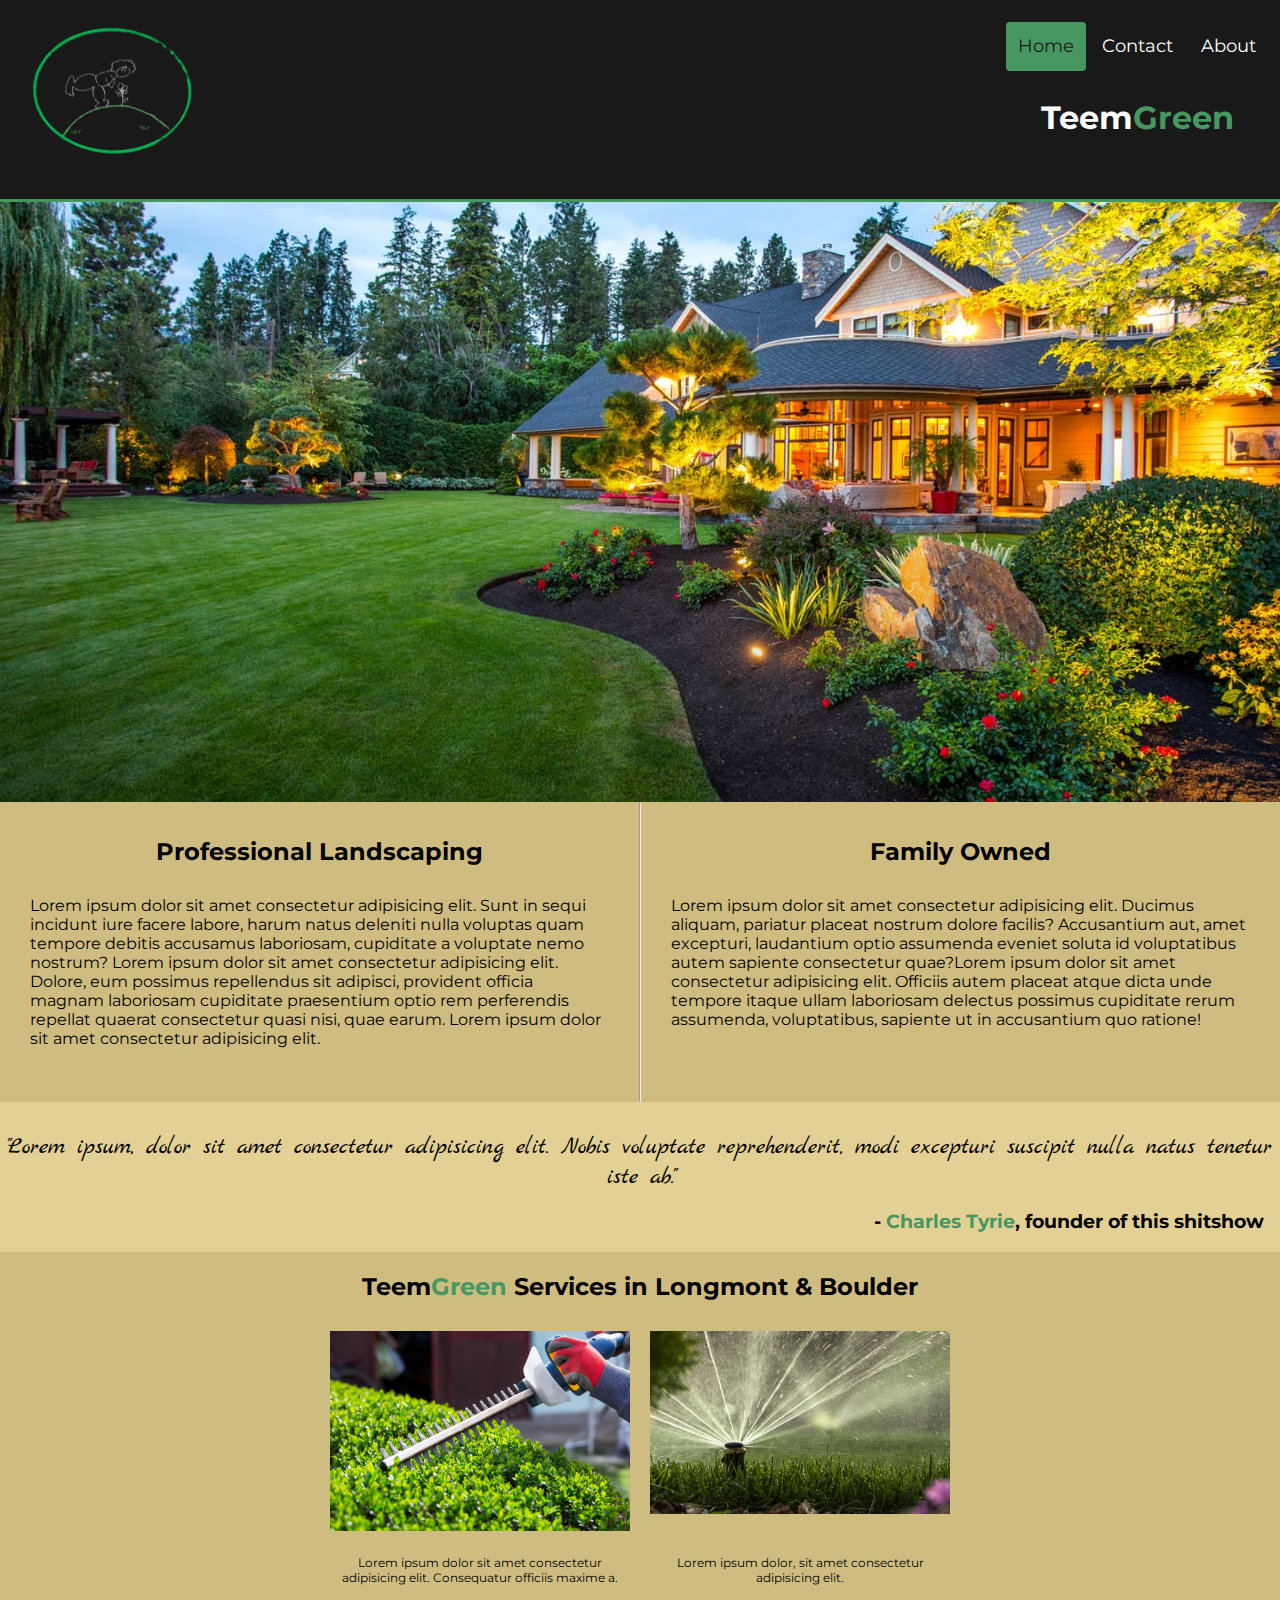
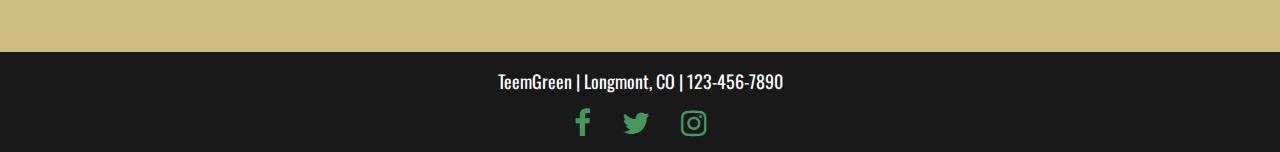
==== index.html @ b891c6e7 "aaaaaaaa" ====
<!DOCTYPE html>
<html lang="en">
<head>
    <meta charset="UTF-8">
    <meta name="viewport" content="width=device-width, initial-scale=1.0">
    <title>TeemGreen v2</title>
    <link rel="stylesheet" href="style.css">
    <link href="https://fonts.googleapis.com/css2?family=Montserrat&display=swap" rel="stylesheet">
    <link href="https://fonts.googleapis.com/css2?family=Oswald:wght@300&display=swap" rel="stylesheet">
    <link rel="stylesheet" href="https://cdnjs.cloudflare.com/ajax/libs/font-awesome/4.7.0/css/font-awesome.min.css">
    <link href="https://fonts.googleapis.com/css2?family=Marck+Script&display=swap" rel="stylesheet">

</head>

<body>
    <header>
        <img class="dan-logo" src="dan-logo.png">
        
        <div class="header-right">
            <a class="active" href="#">Home</a>
            <a href="#">Contact</a>
            <a href="#">About</a>
            <h1>Teem<span>Green</span></h1>
            </div>
      
        </div>

        
    </header>

<section>
    <img class="mySlides" src="landscape.jpg" style="width:100%">
    <!--<img class="mySlides" src="landscape2.jpg" style="width:100%">
    <img class="mySlides" src="landscape3.jpg" style="width:100%"> -->
</section>

<section class="home-text">
    <div class="pro-landscaping">
    <h2>Professional Landscaping</h2>
    <p>Lorem ipsum dolor sit amet consectetur adipisicing elit. Sunt in sequi incidunt iure facere labore, harum natus deleniti nulla voluptas quam tempore debitis accusamus laboriosam, cupiditate a voluptate nemo nostrum? Lorem ipsum dolor sit amet consectetur adipisicing elit. Dolore, eum possimus repellendus sit adipisci, provident officia magnam laboriosam cupiditate praesentium optio rem perferendis repellat quaerat consectetur quasi nisi, quae earum. Lorem ipsum dolor sit amet consectetur adipisicing elit. </p>
    </div>

    <hr>

<div class="family-owned">
        <h2>Family Owned</h2>
        <p>Lorem ipsum dolor sit amet consectetur adipisicing elit. Ducimus aliquam, pariatur placeat nostrum dolore facilis? Accusantium aut, amet excepturi, laudantium optio assumenda eveniet soluta id voluptatibus autem sapiente consectetur quae?Lorem ipsum dolor sit amet consectetur adipisicing elit. Officiis autem placeat atque dicta unde tempore itaque ullam laboriosam delectus possimus cupiditate rerum assumenda, voluptatibus, sapiente ut in accusantium quo ratione!</p>
    </div>
</section>

<section class="motto">
    <div>
        <p>"Lorem ipsum, dolor sit amet consectetur adipisicing elit. Nobis voluptate reprehenderit, modi excepturi suscipit nulla natus tenetur iste ab."</p>
        <br>
        <h3>- <span>Charles Tyrie</span>, founder of this shitshow</h3>
    </div>

</section>


<section class="services-homepage">
    <h2>Teem<span>Green</span> Services in Longmont & Boulder</h2>
    <div class="services">


        <div><img src="bush-trim.jpg"></div>

        <div><img src="./sprinkler.jpeg" alt="sprinkler"></div>
    

        <div><p>Lorem ipsum dolor sit amet consectetur adipisicing elit. Consequatur officiis maxime a.</p></div>

        <div><p>Lorem ipsum dolor, sit amet consectetur adipisicing elit. </p></div>
    </div>
</section>
<footer>
    <p>TeemGreen | Longmont, CO | 123-456-7890</p>
    
    <div class="social-media-btns" class="icon-fade">
        <a href="#" class="fa fa-facebook"></a>
        <a href="#" class="fa fa-twitter"></a>
        <a href="#" class="fa fa-instagram"></a>
    </div>
</footer>


</body>

 <script src="./app.js"></script> 

</html>
---- style.css ----
* {
    margin: 0;
    padding: 0;
}

/* 
#19191A black
#479761 green
#CEBC81 yellowish   
#A16E83 dark pink
##B19f9E grayish pink */

/* -------------------------HEADER --------------*/
header {
    overflow: hidden;
    background-color: #19191A;
    padding: 20px 10px;
    /* padding : top bottom */
    border-bottom: 3px solid #479761;
    
}

header a {
    float: left;
    color: white;
    text-align: center;
    padding: 12px;
    text-decoration: none;
    font-size: 18px;
    line-height: 25px; /* sets amount of space above and below inline elements */ 
    border-radius: 4px;
    margin: 2px;
}

.dan-logo {
    width: 220px;
    transform: translate(-20px);
}

header a:hover {
    background-color: #479761;
    color: #19191A;
}

header a.active {
    background-color: #479761;
    color: #19191A;
}

.header-right {
    float: right;
    color: white;
    line-height: 90px;
    font-family: 'Montserrat', sans-serif;
}

.header-right h1 {
    text-align: center;

}

.header-right span {
    color: #479761;
}

/*-------BODY------------*/

section {
    background-color: #CEBC81;
}

.mySlides {
    height: 600px;
}

.home-text {
    font-family: 'Montserrat', sans-serif;
    height: 300px;
    display: flex;
}

.home-text h2 {
    text-align: center;
    padding-top: 35px;
}

.home-text p {
    margin: 30px;
}

.home-text div {
    width: 100%;
}


.motto {
    background-color: rgb(226, 208, 149);
    height: 150px;
}
.motto p {
    padding-top: 30px;
    text-align: center;
    font-family: 'Marck Script', cursive;
    font-size: 24px;
}

.motto h3{
    text-align: right;
    font-family: 'Montserrat', sans-serif;
    padding-right: 16px;
}

.motto span {
    color: #479761;
}

.services-homepage {
    height: 400px;
    justify-content: center;
    align-items: center;
}

.services-homepage h2{
    text-align: center;
    padding: 20px;
    font-family: 'Montserrat', sans-serif;
}

.services-homepage img {
    width: 300px;
} 

.services-homepage p {
    width: 300px;
    font-family: 'Montserrat', sans-serif;
    font-size: 12px;
    text-align: center;
}

.services-homepage span {
    color: #479761;
}

.services {
    display: grid;
    grid-template-columns: auto auto;
    width: auto;
    justify-content: center;
}

.services div {
    margin: 10px;
}



/* -------FOOTER --------*/

footer {
    height: 100px;
    background-color:  #19191A; 
    color: white;
    font-family: 'Oswald', sans-serif;
    display: grid;
    place-items: center center; /* short hand for align-items and justify items */ 
    justify-content: space-evenly;
}

footer p {
    font-size: 18px;
    padding-top: 15px;
}

footer a {
    text-decoration: none;
    color: #479761;
    padding: 12px;
}

footer a:hover {
    color: white;
}

.social-media-btns {
   font-size: 30px;
}


@media screen and (max-width: 500px) {
    .header a {
      float: none;
      display: block;
      text-align: left;
    }
    .header-right {
      float: none;
    }


  }
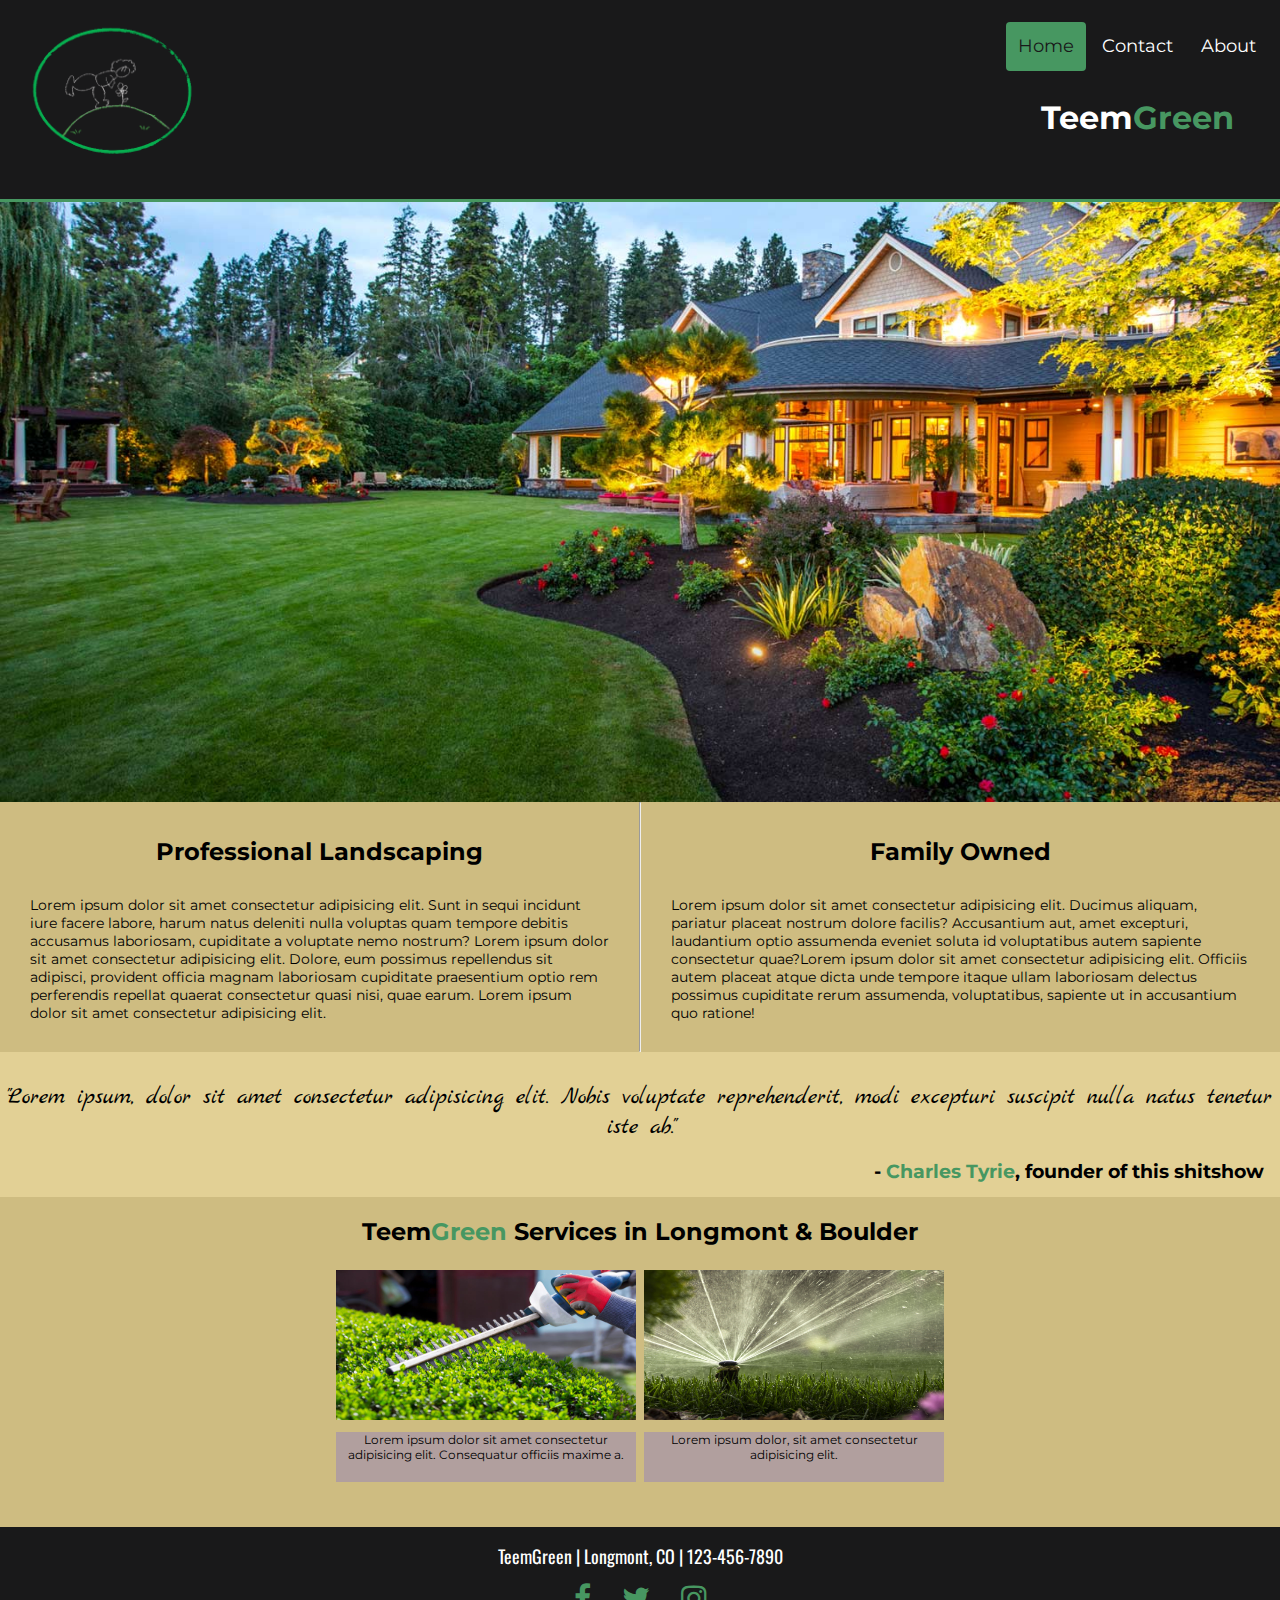
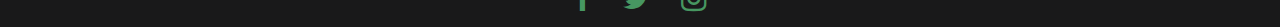
==== commit ba73ee4e: "aaaffff" ====
--- a/index.html
+++ b/index.html
@@ -17,8 +17,8 @@
         <img class="dan-logo" src="dan-logo.png">
         
         <div class="header-right">
-            <a class="active" href="#">Home</a>
-            <a href="#">Contact</a>
+            <a class="active" href="./index.html">Home</a>
+            <a href="./contact.html">Contact</a>
             <a href="#">About</a>
             <h1>Teem<span>Green</span></h1>
             </div>
--- a/style.css
+++ b/style.css
@@ -8,7 +8,7 @@
 #479761 green
 #CEBC81 yellowish   
 #A16E83 dark pink
-##B19f9E grayish pink */
+#B19f9E grayish pink */
 
 /* -------------------------HEADER --------------*/
 header {
@@ -17,6 +17,7 @@
     padding: 20px 10px;
     /* padding : top bottom */
     border-bottom: 3px solid #479761;
+    height: 100%;
     
 }
 
@@ -75,8 +76,9 @@
 
 .home-text {
     font-family: 'Montserrat', sans-serif;
-    height: 300px;
+    height: 100%;
     display: flex;
+    width: 100%;
 }
 
 .home-text h2 {
@@ -86,6 +88,7 @@
 
 .home-text p {
     margin: 30px;
+    font-size: 14px;
 }
 
 .home-text div {
@@ -95,7 +98,7 @@
 
 .motto {
     background-color: rgb(226, 208, 149);
-    height: 150px;
+    height: 100%;
 }
 .motto p {
     padding-top: 30px;
@@ -108,6 +111,7 @@
     text-align: right;
     font-family: 'Montserrat', sans-serif;
     padding-right: 16px;
+    padding-bottom: 14px;
 }
 
 .motto span {
@@ -115,7 +119,7 @@
 }
 
 .services-homepage {
-    height: 400px;
+    height: 330px;
     justify-content: center;
     align-items: center;
 }
@@ -128,13 +132,17 @@
 
 .services-homepage img {
     width: 300px;
+    height: 150px;
 } 
 
 .services-homepage p {
     width: 300px;
+    height: 50px;
     font-family: 'Montserrat', sans-serif;
     font-size: 12px;
     text-align: center;
+    align-items: center;
+    background-color: #B19f9E;
 }
 
 .services-homepage span {
@@ -149,8 +157,10 @@
 }
 
 .services div {
-    margin: 10px;
-}
+    padding: 4px;
+}
+
+/*--------------CONTACT PAGE---------*/
 
 
 
@@ -186,7 +196,11 @@
 }
 
 
-@media screen and (max-width: 500px) {
+@media screen and (max-width: 768px) {
+    .header {
+        display: block;
+    }
+
     .header a {
       float: none;
       display: block;
@@ -194,7 +208,11 @@
     }
     .header-right {
       float: none;
-    }
-
+      display: block;
+    }
+
+    .home-text p {
+        font-size: 10px;
+    }
 
   }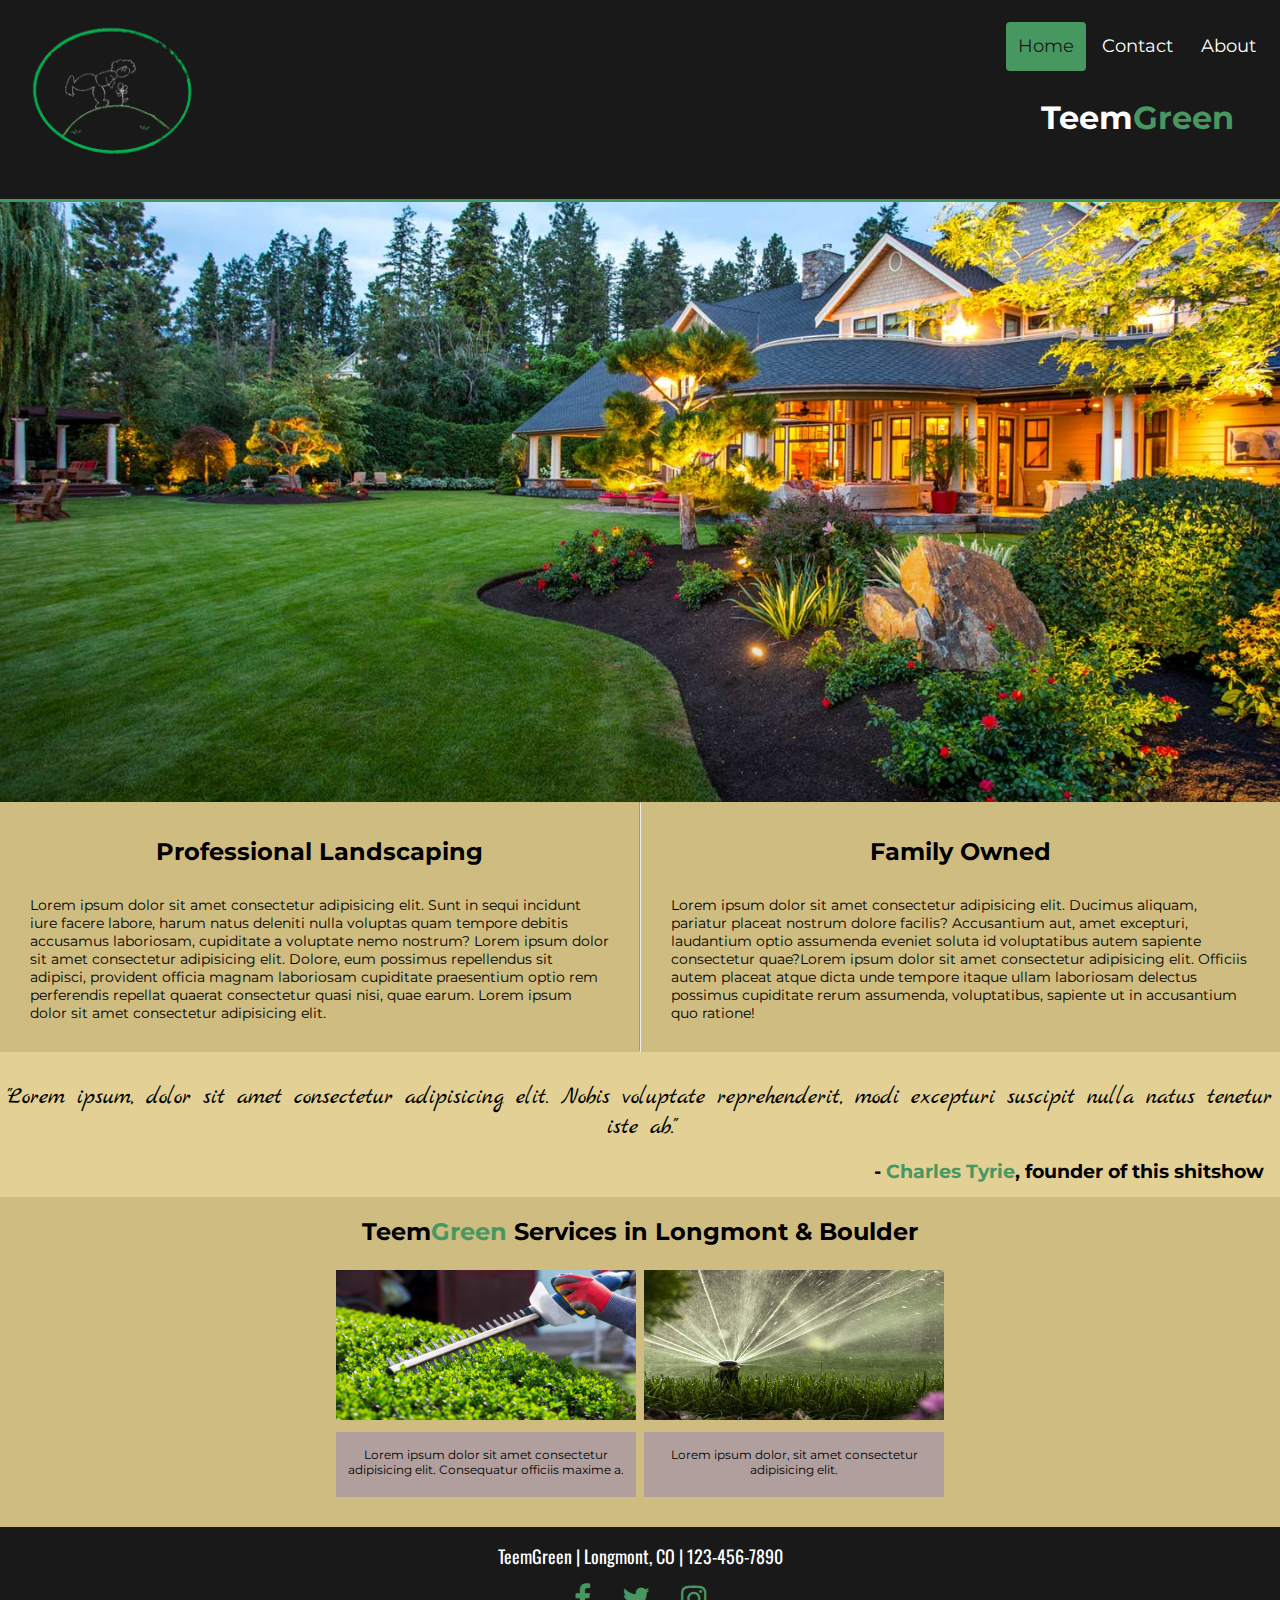
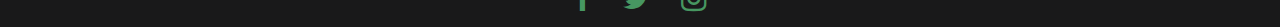
==== commit 581ea222: "wwwww" ====
--- a/index.html
+++ b/index.html
@@ -68,9 +68,9 @@
         <div><img src="./sprinkler.jpeg" alt="sprinkler"></div>
     
 
-        <div><p>Lorem ipsum dolor sit amet consectetur adipisicing elit. Consequatur officiis maxime a.</p></div>
+        <div class="service-text"><p>Lorem ipsum dolor sit amet consectetur adipisicing elit. Consequatur officiis maxime a.</p></div>
 
-        <div><p>Lorem ipsum dolor, sit amet consectetur adipisicing elit. </p></div>
+        <div class="service-text"><p>Lorem ipsum dolor, sit amet consectetur adipisicing elit. </p></div>
     </div>
 </section>
 <footer>
--- a/style.css
+++ b/style.css
@@ -18,7 +18,6 @@
     /* padding : top bottom */
     border-bottom: 3px solid #479761;
     height: 100%;
-    
 }
 
 header a {
@@ -143,6 +142,7 @@
     text-align: center;
     align-items: center;
     background-color: #B19f9E;
+    padding-top: 15px;
 }
 
 .services-homepage span {
@@ -163,6 +163,98 @@
 /*--------------CONTACT PAGE---------*/
 
 
+.info h1 {
+    text-align: center;
+    padding: 20px;
+    font-family: 'Montserrat', sans-serif;
+    font-weight: 900;
+}
+
+.info i {
+    font-size: 80px;
+    color: #479761;
+    padding-left: 40px;
+    padding-top: 10px;
+}
+
+.info-block {
+    background-color: grey;
+}
+
+.contact-info {
+    display: grid;
+    align-content: center;
+    background-image: url(./landscape3.jpg);
+    background-size: cover;
+    background-repeat: no-repeat;
+    background-position: bottom;
+    
+}
+
+.contact-info div{
+    padding: 20px;
+}
+
+
+
+.contact-page-img img {
+    width: 700px;
+    
+}
+
+.phone-number, .location {
+    display: block;
+    font-family: 'Montserrat', sans-serif;
+
+}
+
+.booking h2 {
+    background-color: rgb(226, 208, 149);
+    text-align: center;
+    padding: 20px;
+    font-family: 'Montserrat', sans-serif;
+    font-size: 16px;
+}
+
+.booking span {
+    color: #479761;
+}
+
+.contact-form {
+    height: 275px;
+    display: flex;
+    justify-content: center;
+    
+}
+
+input, select, button {
+    display: block;
+    width: 200px;
+    height: 30px;
+    text-align: center;
+    margin: 5px;
+    
+}
+
+button {
+    background-color: #479761;
+    border: none;
+}
+
+#fname {
+    margin-top: 20px;
+}
+
+.map-bg {
+    padding-top: 20px;
+    padding-left: 15px;
+}
+
+#map { 
+    width: 300px;
+    height: 220px;
+    background-color: grey;
+}
 
 /* -------FOOTER --------*/
 
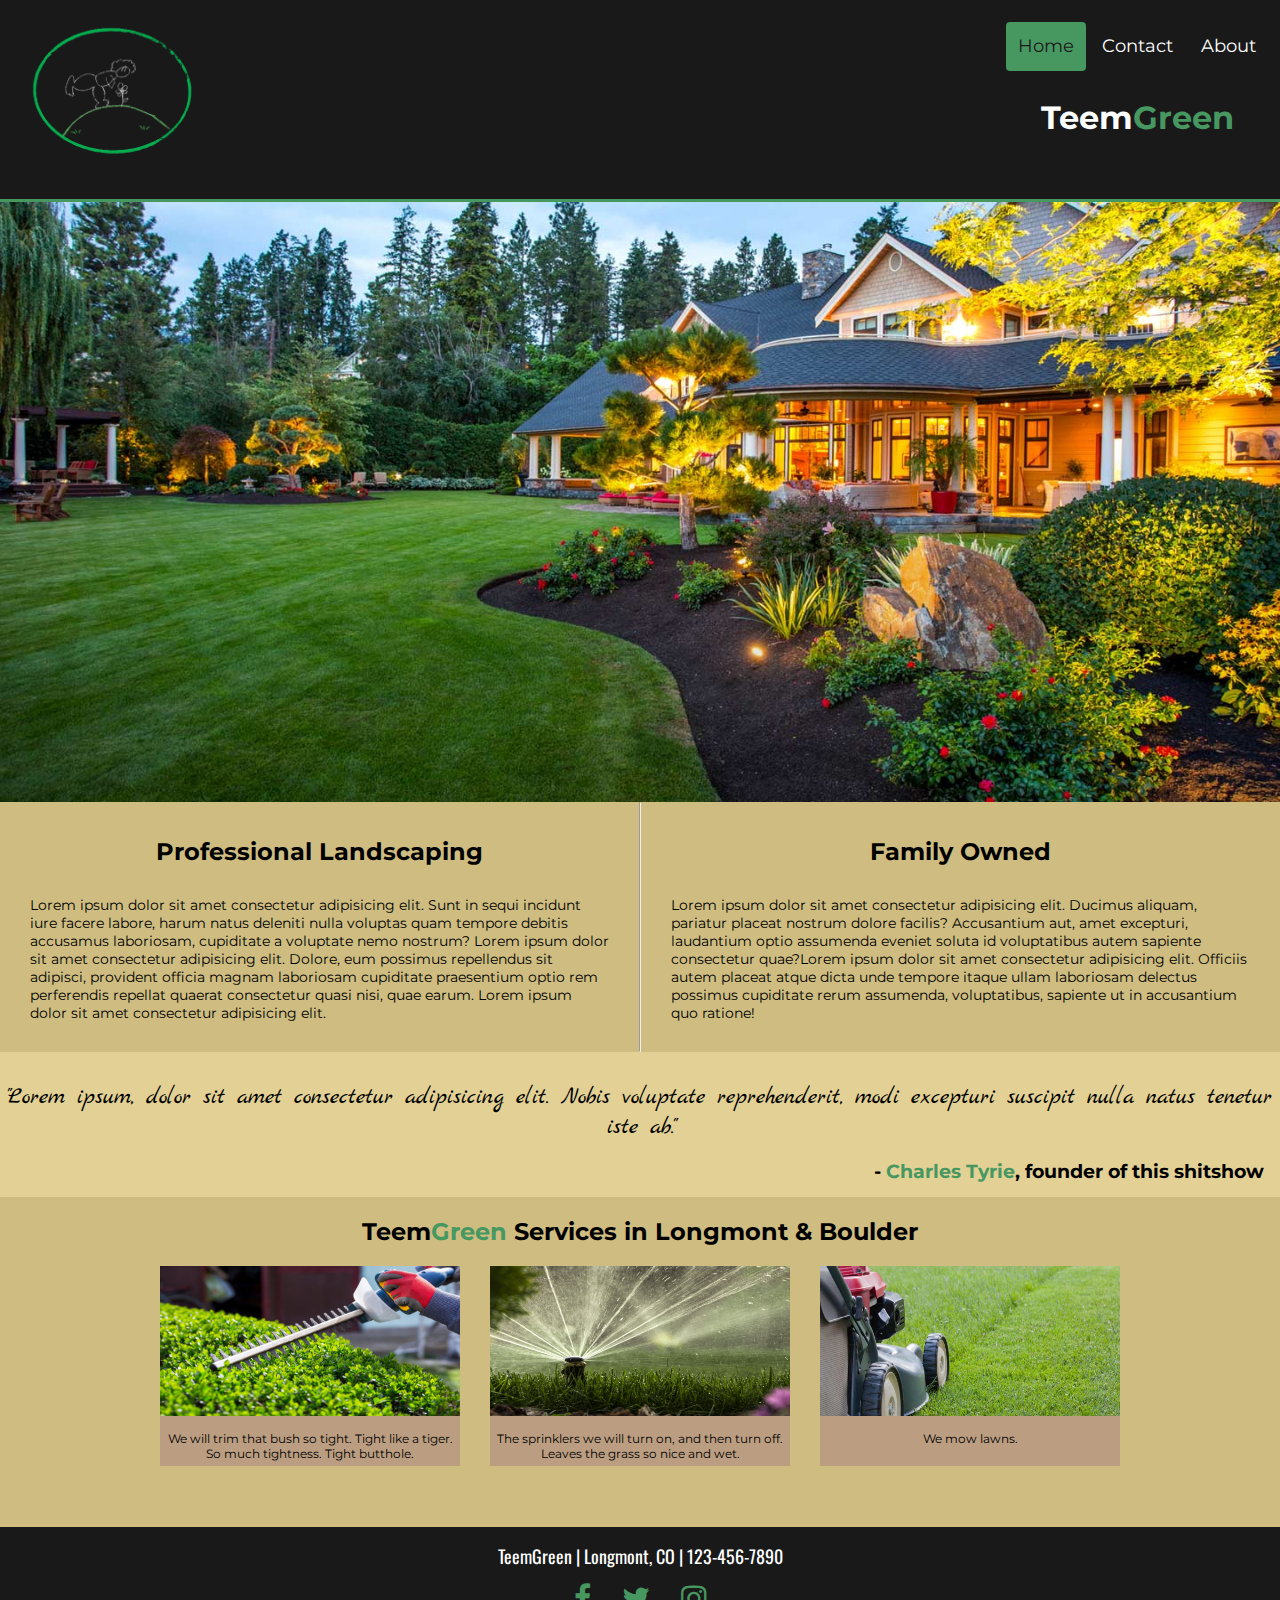
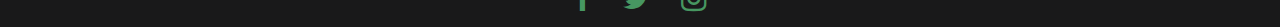
==== commit a83feb34: "rererer" ====
--- a/index.html
+++ b/index.html
@@ -19,7 +19,7 @@
         <div class="header-right">
             <a class="active" href="./index.html">Home</a>
             <a href="./contact.html">Contact</a>
-            <a href="#">About</a>
+            <a href="./about.html">About</a>
             <h1>Teem<span>Green</span></h1>
             </div>
       
@@ -63,14 +63,18 @@
     <div class="services">
 
 
-        <div><img src="bush-trim.jpg"></div>
+        <img src="bush-trim.jpg">
 
-        <div><img src="./sprinkler.jpeg" alt="sprinkler"></div>
+        <img src="./sprinkler.jpeg" alt="sprinkler">
     
+        <img src="./lawnmower.jpg">
 
-        <div class="service-text"><p>Lorem ipsum dolor sit amet consectetur adipisicing elit. Consequatur officiis maxime a.</p></div>
+        <p>We will trim that bush so tight. Tight like a tiger. So much tightness. Tight butthole.</p>
 
-        <div class="service-text"><p>Lorem ipsum dolor, sit amet consectetur adipisicing elit. </p></div>
+        <p>The sprinklers we will turn on, and then turn off. Leaves the grass so nice and wet. </p>
+
+        <p>We mow lawns.</p>
+        
     </div>
 </section>
 <footer>
--- a/style.css
+++ b/style.css
@@ -1,6 +1,7 @@
 * {
     margin: 0;
     padding: 0;
+    box-sizing: border-box;
 }
 
 /* 
@@ -58,7 +59,6 @@
     text-align: center;
 
 }
-
 .header-right span {
     color: #479761;
 }
@@ -141,7 +141,7 @@
     font-size: 12px;
     text-align: center;
     align-items: center;
-    background-color: #B19f9E;
+    background-color: rgb(161, 110, 131, .4);
     padding-top: 15px;
 }
 
@@ -151,8 +151,8 @@
 
 .services {
     display: grid;
-    grid-template-columns: auto auto;
-    width: auto;
+    grid-template-columns: auto auto auto;
+    grid-column-gap: 30px;
     justify-content: center;
 }
 
@@ -168,18 +168,16 @@
     padding: 20px;
     font-family: 'Montserrat', sans-serif;
     font-weight: 900;
+    letter-spacing: 2px;
 }
 
 .info i {
     font-size: 80px;
     color: #479761;
-    padding-left: 40px;
+    padding-left: 10px;
     padding-top: 10px;
 }
 
-.info-block {
-    background-color: grey;
-}
 
 .contact-info {
     display: grid;
@@ -188,7 +186,7 @@
     background-size: cover;
     background-repeat: no-repeat;
     background-position: bottom;
-    
+    height: 400px;
 }
 
 .contact-info div{
@@ -205,7 +203,11 @@
 .phone-number, .location {
     display: block;
     font-family: 'Montserrat', sans-serif;
-
+    font-size: 14px;
+    width: 162px;
+    background-color: rgba(160, 160, 160, 0.788);
+    justify-self: right;
+    text-align: center;
 }
 
 .booking h2 {
@@ -233,12 +235,16 @@
     height: 30px;
     text-align: center;
     margin: 5px;
-    
+  
 }
 
 button {
     background-color: #479761;
     border: none;
+    font-family: 'Montserrat', sans-serif;
+    font-weight: bolder;
+    text-transform: uppercase;
+    
 }
 
 #fname {
@@ -255,6 +261,117 @@
     height: 220px;
     background-color: grey;
 }
+
+.subscribe{
+    background-color: rgb(226, 208, 149);
+    font-family: 'Montserrat', sans-serif;
+}
+
+.subscribe h2 {
+    text-align: center;
+    padding: 20px;
+    letter-spacing: 1px;
+}
+
+.subscribe p {
+    text-align: center;
+}
+
+.submit-email {
+    display: grid;
+    grid-template-columns: auto auto;
+    justify-content: center;
+    padding: 20px;
+}
+
+/* ----------------ABOUT US -----------*/
+
+.about-us {
+    text-align: center;
+    font-family: 'Montserrat', sans-serif;
+}
+
+.about-us h1 {
+    padding: 20px;
+    letter-spacing: 1px;
+}
+
+.about-us p{
+    line-height: 22px;
+    padding: 0px 80px 25px 80px;
+    
+}   
+
+.about-us img {
+    width: 85%;
+    height: 100%;
+    margin: -4px;
+}
+
+.awards {
+    text-align: center;
+    font-family: 'Montserrat', sans-serif;
+    background-color: rgb(226, 208, 149);
+}
+
+.awards h1 {
+    padding: 20px;
+    letter-spacing: 1px;
+}
+
+.awards p {
+    line-height: 22px;
+    padding-bottom: 25px;
+    padding: 0px 80px 25px 80px;
+}
+
+.awards img {
+    width: 85%;
+    height: 80%;
+    margin: -4px;
+}
+
+.meet-the-teem {
+    font-family: 'Montserrat', sans-serif;
+    text-align: center;
+    height: 435px;
+}
+
+.meet-the-teem h1 {
+    padding: 20px;
+    letter-spacing: 1px;
+}
+
+.meet-the-teem p {
+    padding: 0px 80px 25px 80px;
+    line-height: 22px;
+}
+
+.meet-the-teem img {
+    width: 100%;
+    object-fit: cover;
+}
+
+.meet-the-teem h3 {
+    font-size: 14px;
+}
+
+.teem {
+    display: grid;
+    grid-template-columns: 300px 300px;
+    grid-column-gap: 100px;
+    grid-row-gap: 15px;
+    justify-content: center;
+}
+
+#marn {
+    height: 200px;
+}
+
+.meet-the-teem span {
+    color: #479761;
+}
+
 
 /* -------FOOTER --------*/
 
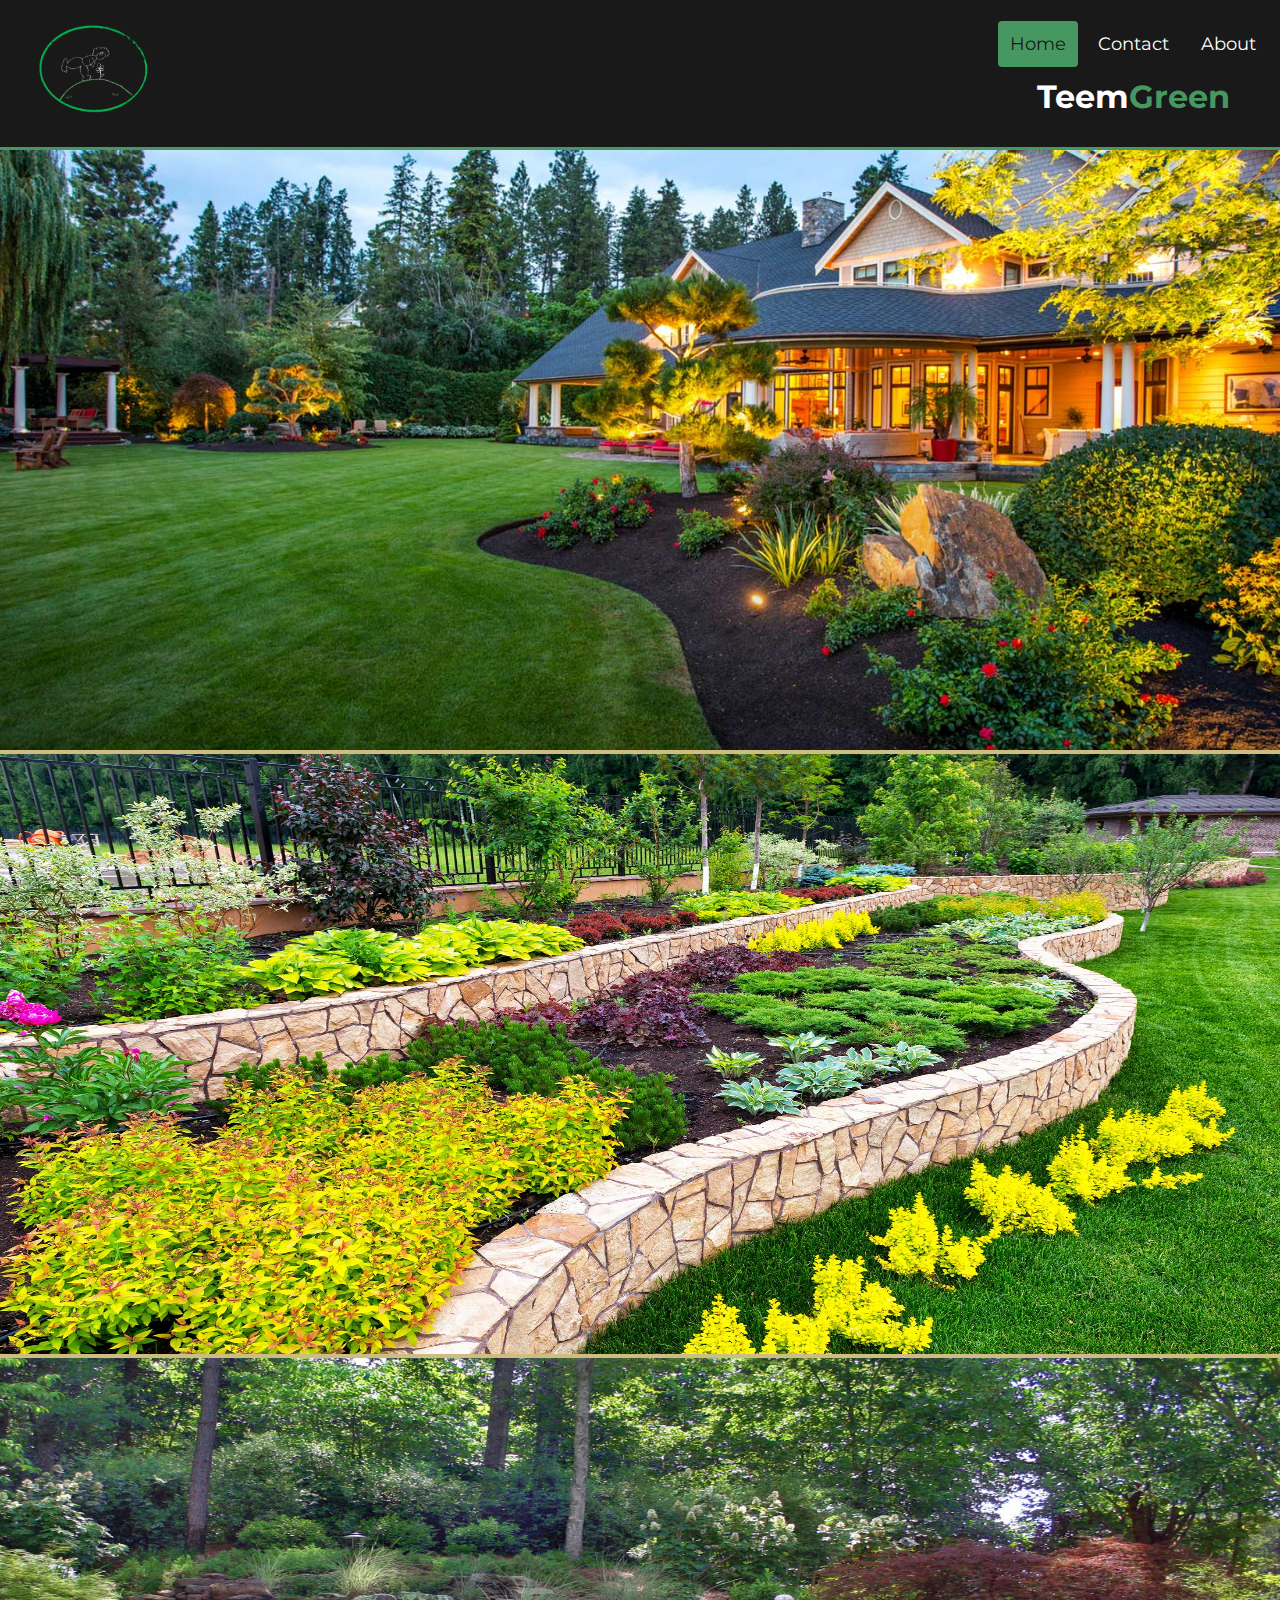
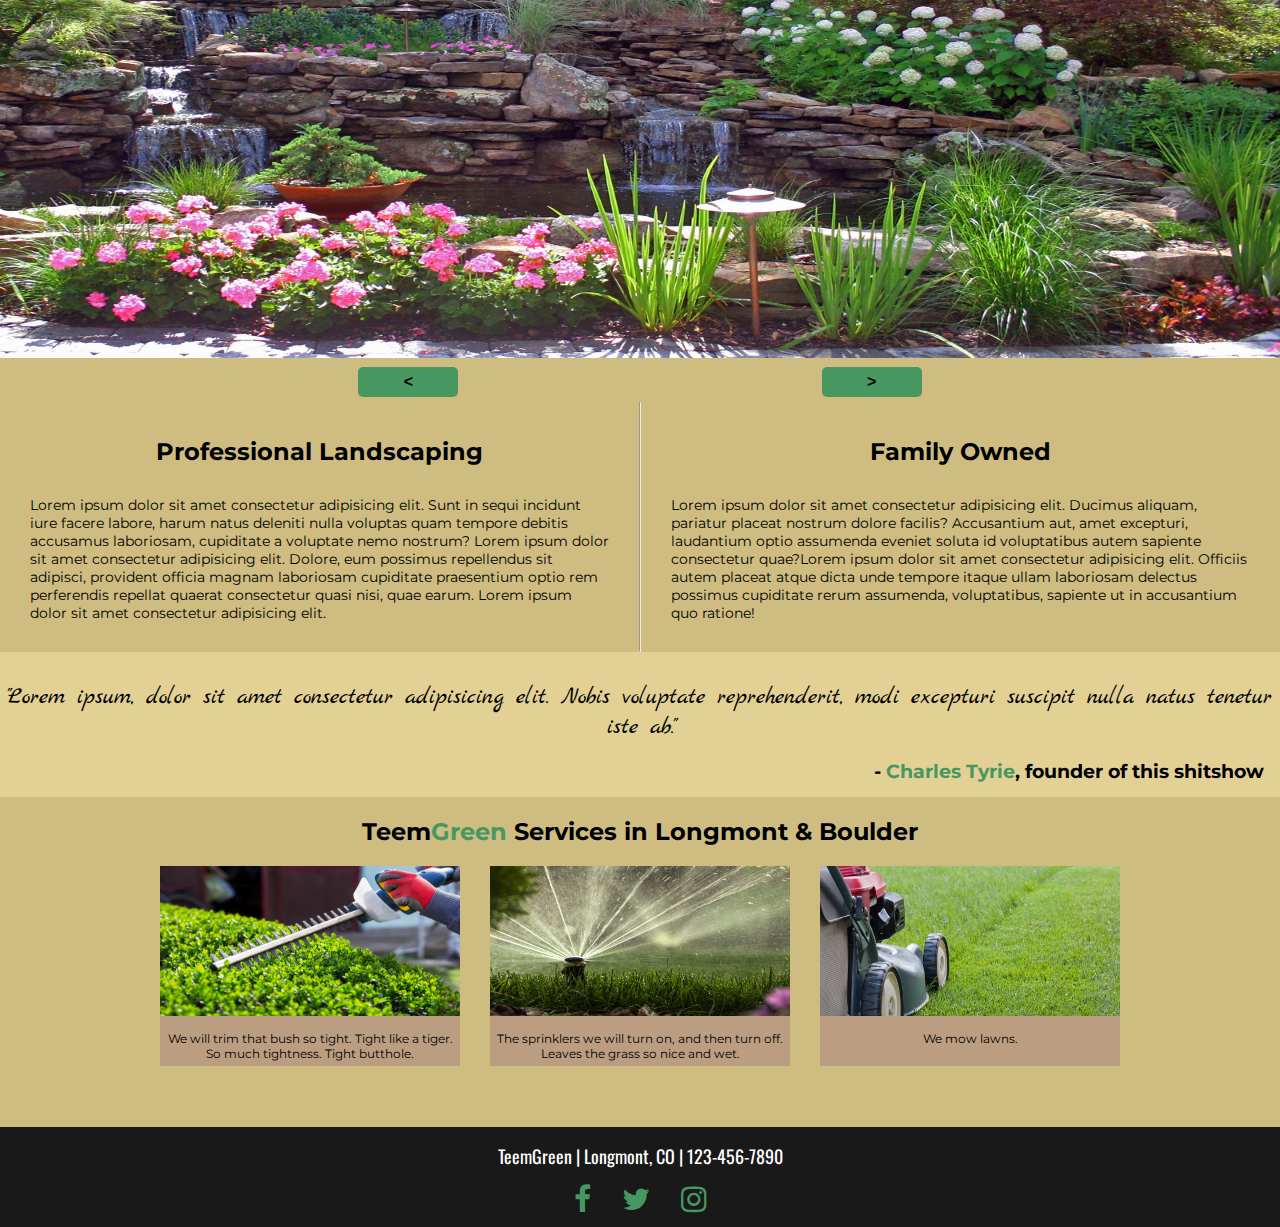
==== commit 8904b077: "aaa" ====
--- a/index.html
+++ b/index.html
@@ -17,21 +17,29 @@
         <img class="dan-logo" src="dan-logo.png">
         
         <div class="header-right">
-            <a class="active" href="./index.html">Home</a>
-            <a href="./contact.html">Contact</a>
-            <a href="./about.html">About</a>
+            <div class="headerLinks">
+                <a class="active" href="./index.html">Home</a>
+                <a href="./contact.html">Contact</a>
+                <a href="./about.html">About</a>
+            </div>
             <h1>Teem<span>Green</span></h1>
-            </div>
+            
       
         </div>
 
         
     </header>
 
-<section>
-    <img class="mySlides" src="landscape.jpg" style="width:100%">
-    <!--<img class="mySlides" src="landscape2.jpg" style="width:100%">
-    <img class="mySlides" src="landscape3.jpg" style="width:100%"> -->
+<section class="slideContainer">
+    <div class="slideImgContainer">
+        <img class="mySlides" src="landscape.jpg" style="width:100%">
+        <img class="mySlides" src="landscape2.jpg" style="width:100%">
+        <img class="mySlides" src="landscape3.jpg" style="width:100%"> 
+    </div>
+    <div class="slideButtons">
+        <button id="prevButton"><</button>
+        <button id="nextButton">></button>
+    </div>
 </section>
 
 <section class="home-text">
--- a/style.css
+++ b/style.css
@@ -13,16 +13,17 @@
 
 /* -------------------------HEADER --------------*/
 header {
-    overflow: hidden;
     background-color: #19191A;
     padding: 20px 10px;
     /* padding : top bottom */
     border-bottom: 3px solid #479761;
-    height: 100%;
+    height: 150px;
+    display: flex;
+    justify-content: space-between;
 }
 
 header a {
-    float: left;
+    
     color: white;
     text-align: center;
     padding: 12px;
@@ -34,8 +35,8 @@
 }
 
 .dan-logo {
-    width: 220px;
-    transform: translate(-20px);
+    width: 150px;
+
 }
 
 header a:hover {
@@ -49,16 +50,19 @@
 }
 
 .header-right {
-    float: right;
+    display: flex;
+    flex-direction: column;
+    justify-content: center;
+    align-items: center;
     color: white;
-    line-height: 90px;
-    font-family: 'Montserrat', sans-serif;
-}
-
-.header-right h1 {
-    text-align: center;
-
-}
+    font-family: 'Montserrat', sans-serif;
+}
+
+.headerLinks {
+    padding-bottom: 20px;
+}
+
+
 .header-right span {
     color: #479761;
 }
@@ -71,8 +75,25 @@
 
 .mySlides {
     height: 600px;
-}
-
+    
+}
+
+.slideButtons {
+    display: flex;
+    align-items: center;
+    justify-content: space-evenly;
+}
+
+.slideButtons button {
+    width: 100px;
+    background-color: #479761;
+    font-size: 16px;    
+    font-weight: bold;
+    border-radius: 5px;
+    border: none;
+    outline: none;
+    cursor: pointer;
+}
 .home-text {
     font-family: 'Montserrat', sans-serif;
     height: 100%;
@@ -231,19 +252,19 @@
 
 input, select, button {
     display: block;
-    width: 200px;
     height: 30px;
     text-align: center;
     margin: 5px;
   
 }
 
-button {
+.contact button {
     background-color: #479761;
     border: none;
     font-family: 'Montserrat', sans-serif;
     font-weight: bolder;
     text-transform: uppercase;
+    width: 200px;
     
 }
 
@@ -405,23 +426,3 @@
 }
 
 
-@media screen and (max-width: 768px) {
-    .header {
-        display: block;
-    }
-
-    .header a {
-      float: none;
-      display: block;
-      text-align: left;
-    }
-    .header-right {
-      float: none;
-      display: block;
-    }
-
-    .home-text p {
-        font-size: 10px;
-    }
-
-  }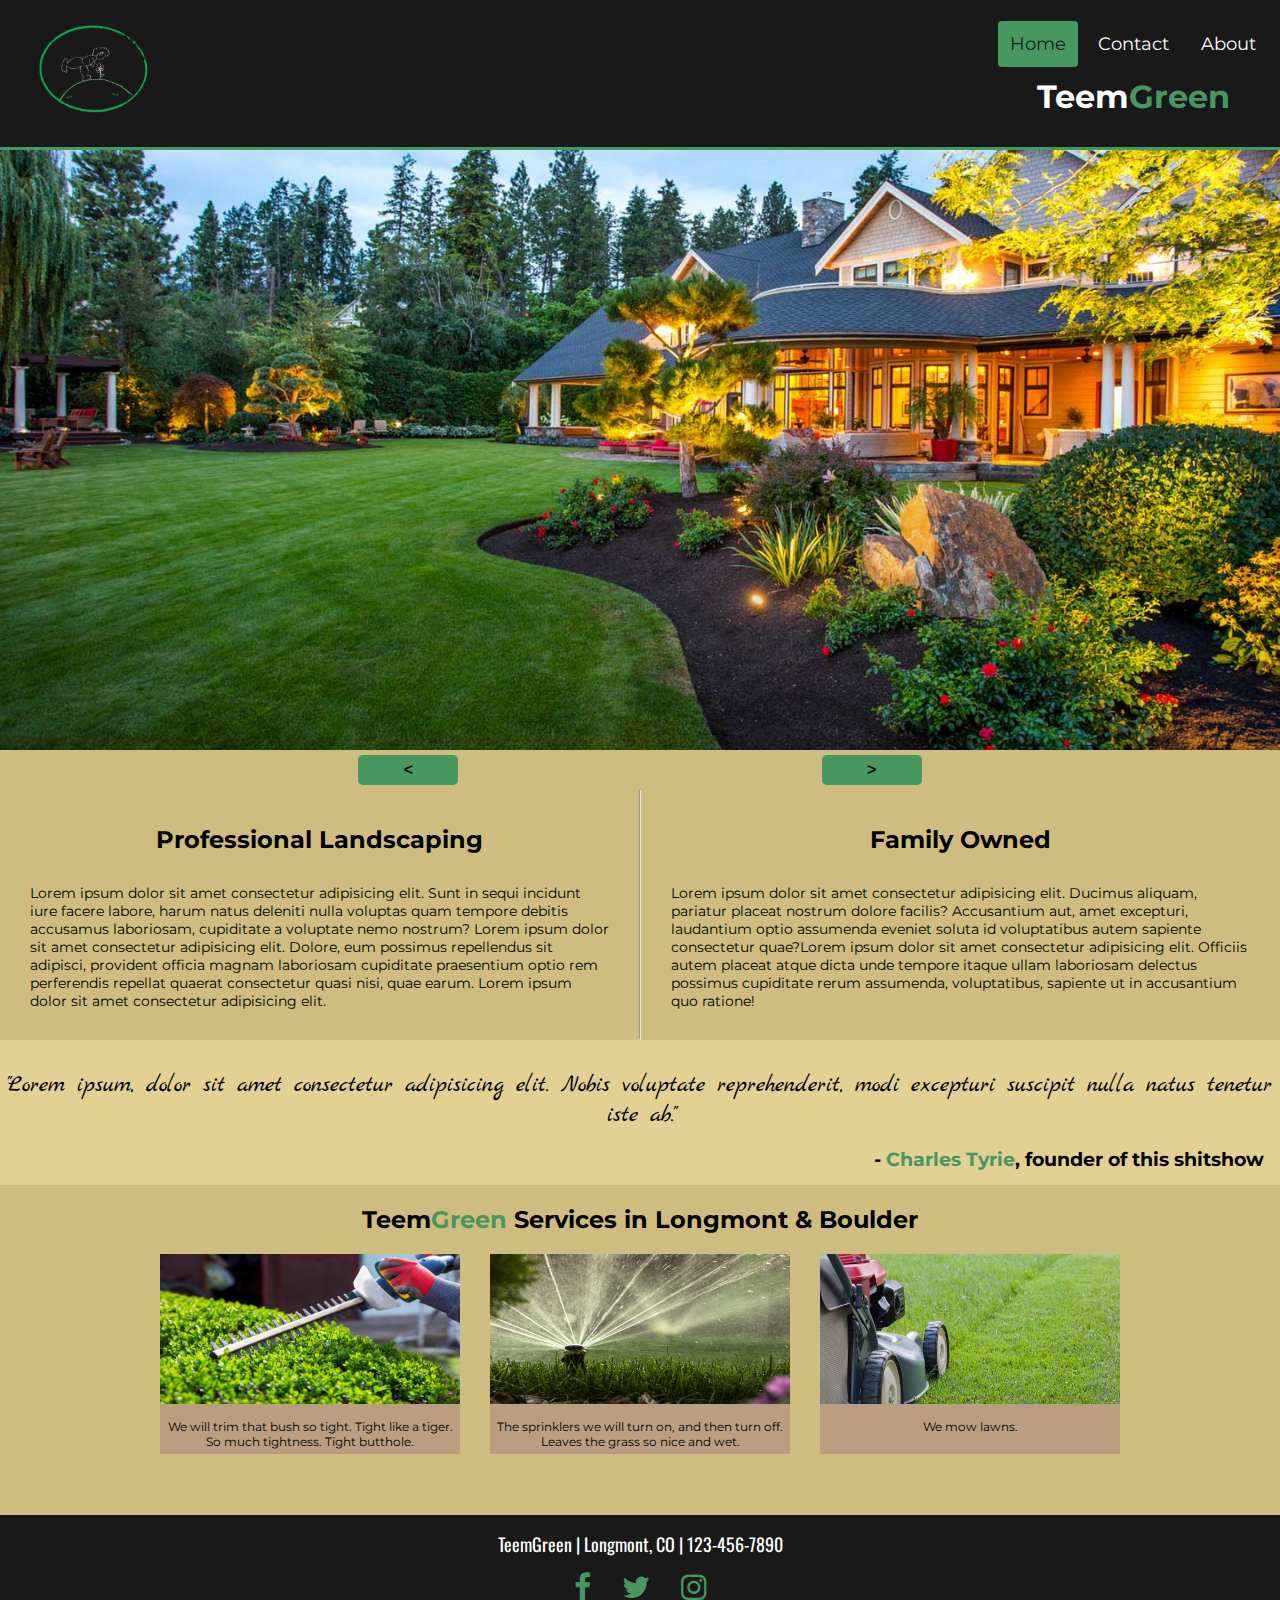
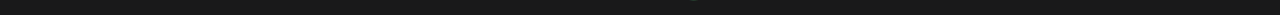
==== commit 7c72cad4: "aaaa" ====
--- a/index.html
+++ b/index.html
@@ -32,7 +32,7 @@
 
 <section class="slideContainer">
     <div class="slideImgContainer">
-        <img class="mySlides" src="landscape.jpg" style="width:100%">
+        <img class="mySlides carousel-item-visible" src="landscape.jpg" style="width:100%">
         <img class="mySlides" src="landscape2.jpg" style="width:100%">
         <img class="mySlides" src="landscape3.jpg" style="width:100%"> 
     </div>
--- a/style.css
+++ b/style.css
@@ -75,7 +75,7 @@
 
 .mySlides {
     height: 600px;
-    
+    display: none;
 }
 
 .slideButtons {
@@ -94,6 +94,14 @@
     outline: none;
     cursor: pointer;
 }
+
+.carousel-item-visible {
+    display: block;
+}
+
+.carousel-item-hidden {
+    display: hide;
+}
 .home-text {
     font-family: 'Montserrat', sans-serif;
     height: 100%;
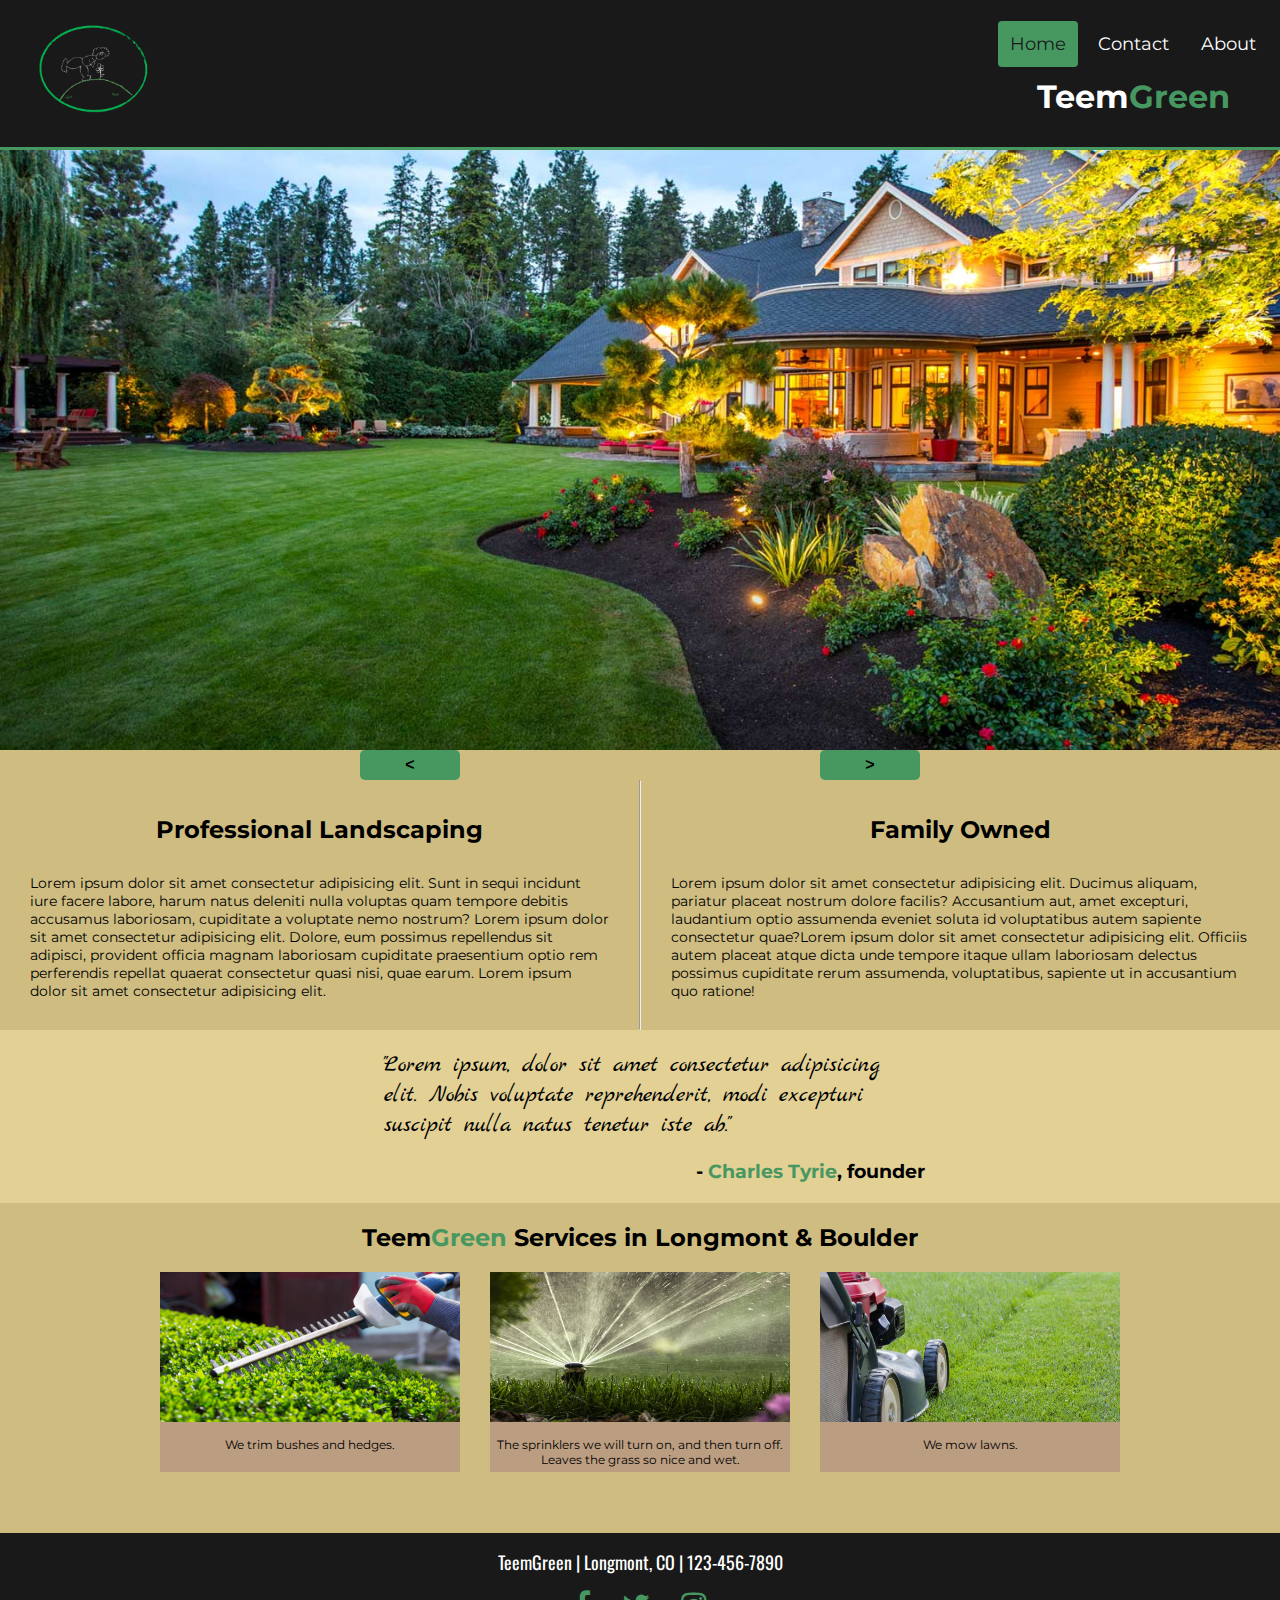
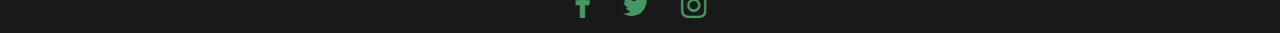
==== commit 06cb5f66: "major overhaul" ====
--- a/index.html
+++ b/index.html
@@ -57,12 +57,8 @@
 </section>
 
 <section class="motto">
-    <div>
         <p>"Lorem ipsum, dolor sit amet consectetur adipisicing elit. Nobis voluptate reprehenderit, modi excepturi suscipit nulla natus tenetur iste ab."</p>
-        <br>
-        <h3>- <span>Charles Tyrie</span>, founder of this shitshow</h3>
-    </div>
-
+        <h3>- <span>Charles Tyrie</span>, founder</h3>
 </section>
 
 
@@ -77,7 +73,7 @@
     
         <img src="./lawnmower.jpg">
 
-        <p>We will trim that bush so tight. Tight like a tiger. So much tightness. Tight butthole.</p>
+        <p>We trim bushes and hedges.</p>
 
         <p>The sprinklers we will turn on, and then turn off. Leaves the grass so nice and wet. </p>
 
--- a/style.css
+++ b/style.css
@@ -126,20 +126,24 @@
 
 .motto {
     background-color: rgb(226, 208, 149);
-    height: 100%;
+    display: flex;
+    flex-direction: column;
+    justify-content: center;
+    align-items: center;
+    width: 100%;
 }
 .motto p {
-    padding-top: 30px;
-    text-align: center;
     font-family: 'Marck Script', cursive;
     font-size: 24px;
+    width: 40%;
+    margin: 20px 0;
 }
 
 .motto h3{
-    text-align: right;
-    font-family: 'Montserrat', sans-serif;
-    padding-right: 16px;
-    padding-bottom: 14px;
+    font-family: 'Montserrat', sans-serif;
+    margin-bottom: 20px;
+    position: relative;
+    left: 170px;
 }
 
 .motto span {
@@ -254,46 +258,48 @@
 .contact-form {
     height: 275px;
     display: flex;
-    justify-content: center;
+    justify-content: space-evenly;
     
 }
-
-input, select, button {
-    display: block;
-    height: 30px;
-    text-align: center;
-    margin: 5px;
-  
-}
-
-.contact button {
-    background-color: #479761;
-    border: none;
-    font-family: 'Montserrat', sans-serif;
-    font-weight: bolder;
-    text-transform: uppercase;
-    width: 200px;
-    
-}
-
+.form {
+    display: flex;
+    flex-direction: column;
+    width: 350px;
+}
+
+.form input, select, button {
+    height: 40px;
+    font-size: 16px;
+}
+
+.contact-form button, .submit-email button {
+    margin-top: 6px;
+}
+
+.contact-form input, .submit-email input {
+    padding-left: 5px;
+}
 #fname {
     margin-top: 20px;
 }
 
 .map-bg {
-    padding-top: 20px;
-    padding-left: 15px;
+    margin: auto 0;
 }
 
 #map { 
-    width: 300px;
-    height: 220px;
+    width: 500px;
+    height: 250px;
     background-color: grey;
 }
 
 .subscribe{
     background-color: rgb(226, 208, 149);
     font-family: 'Montserrat', sans-serif;
+    display: flex;
+    flex-direction: column;
+    justify-content: center;
+    align-items: center;
 }
 
 .subscribe h2 {
@@ -307,58 +313,66 @@
 }
 
 .submit-email {
-    display: grid;
-    grid-template-columns: auto auto;
-    justify-content: center;
-    padding: 20px;
+    display: flex;
+    flex-direction: column;
+    justify-content: center;
+    align-items: center;
+    margin: 30px 0;
+    width: 250px;
+}
+
+.submit-email input, button {
+    width: 100%;
+    height: 30px;
 }
 
 /* ----------------ABOUT US -----------*/
 
 .about-us {
-    text-align: center;
-    font-family: 'Montserrat', sans-serif;
-}
-
-.about-us h1 {
-    padding: 20px;
-    letter-spacing: 1px;
-}
-
-.about-us p{
-    line-height: 22px;
-    padding: 0px 80px 25px 80px;
-    
-}   
+    display: flex;
+    justify-content: space-evenly;
+    align-items: center;
+    font-family: 'Montserrat', sans-serif;
+}
+.left-container-about-us {
+    margin: 30px;
+    width: 450px;
+}
+
+.left-container-about-us h1{
+    margin: 20px 0;
+}
 
 .about-us img {
-    width: 85%;
-    height: 100%;
-    margin: -4px;
+    width: 50%;
+    margin: 20px;
 }
 
 .awards {
-    text-align: center;
+    display: flex;
+    justify-content: space-evenly;
+    align-items: center;
     font-family: 'Montserrat', sans-serif;
     background-color: rgb(226, 208, 149);
 }
 
-.awards h1 {
-    padding: 20px;
-    letter-spacing: 1px;
-}
-
-.awards p {
-    line-height: 22px;
-    padding-bottom: 25px;
-    padding: 0px 80px 25px 80px;
+.right-container-awards {
+    display: flex;
+    flex-direction: column;
+    justify-content: center;
+    margin: 30px;
+    width: 550px;
+}
+
+.right-container-awards h1 {
+    margin: 20px 0;
 }
 
 .awards img {
-    width: 85%;
-    height: 80%;
-    margin: -4px;
-}
+    width: 50%;
+    margin: 20px;
+}
+
 
 .meet-the-teem {
     font-family: 'Montserrat', sans-serif;
